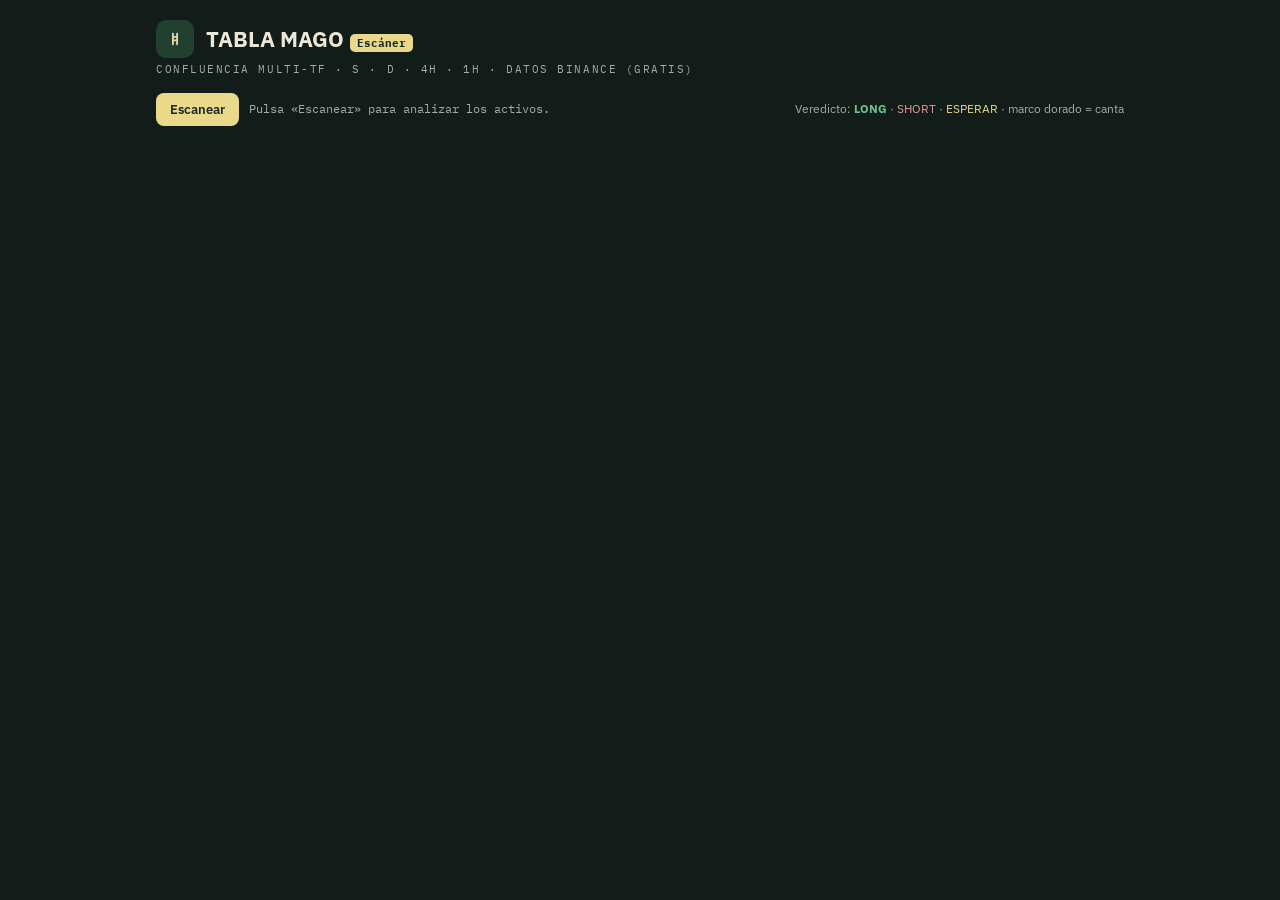
==== mago.html @ 36ef25eb "Add files via upload" ====
<!DOCTYPE html>
<html lang="es">
<head>
<meta charset="UTF-8">
<meta name="viewport" content="width=device-width, initial-scale=1.0">
<title>TABLA MAGO · Escáner</title>
<link rel="preconnect" href="https://fonts.googleapis.com">
<link href="https://fonts.googleapis.com/css2?family=IBM+Plex+Sans:wght@400;500;600;700&family=IBM+Plex+Mono:wght@500;600&display=swap" rel="stylesheet">
<style>
  :root{
    --bg:#121C18; --surface:#1B2A24; --surface2:#213229; --line:#33473E;
    --text:#ECE7D6; --muted:#9DB0A6; --gold:#EAD98A; --green:#6FBF8E; --red:#E39A9A;
    --sans:'IBM Plex Sans',system-ui,sans-serif; --mono:'IBM Plex Mono',ui-monospace,monospace;
    /* paleta MAGO (de tu Pine) */
    --cBull:#a5d6a7; --cBear:#ef9a9a; --cNeut:#fff59d; --cWarn:#ffcc80;
    --cSqzGL:#2ef527; --cSqzGD:#10780d; --cSqzRL:#d90606; --cSqzRD:#620000;
    --cBg:#eceff1; --cFrame:#b0bec5; --cHdr:#cfd8dc; --cLbl:#455a64; --cTxtD:#1a1a1a;
    --cAdx1:#e3f2fd; --cAdx2:#bbdefb; --cAdx3:#90caf9; --cAdx4:#64b5f6;
  }
  *{box-sizing:border-box}
  body{margin:0;background:var(--bg);color:var(--text);font-family:var(--sans);line-height:1.4}
  .wrap{max-width:1000px;margin:0 auto;padding:20px 16px 60px}
  header{display:flex;align-items:center;gap:12px;flex-wrap:wrap;margin-bottom:4px}
  .logo{width:38px;height:38px;border-radius:10px;background:#22402F;display:flex;align-items:center;justify-content:center}
  .brand{font-size:22px;font-weight:700}
  .brand .badge{font-family:var(--mono);font-size:11px;color:#1A2621;background:var(--gold);border-radius:5px;padding:2px 7px;margin-left:6px}
  .sub{font-family:var(--mono);font-size:11px;letter-spacing:.14em;text-transform:uppercase;color:var(--muted);margin:2px 0 16px}
  .bar{display:flex;gap:10px;align-items:center;flex-wrap:wrap;margin-bottom:14px}
  button{font-family:var(--sans);cursor:pointer}
  .btn{background:var(--gold);color:#1A2621;border:none;border-radius:8px;padding:8px 14px;font-weight:600;font-size:13px}
  .btn:disabled{opacity:.5;cursor:wait}
  .status{font-family:var(--mono);font-size:12px;color:var(--muted)}
  .legend{font-size:12px;color:var(--muted);margin-left:auto}
  .legend b{color:var(--green)} .legend .s{color:var(--red)} .legend .w{color:var(--gold)}

  /* Escáner */
  .row{display:grid;grid-template-columns:132px 96px 62px 116px 1fr 28px;gap:8px;align-items:center;
       background:var(--surface);border:1px solid var(--line);border-radius:10px;padding:9px 12px;margin-bottom:7px;cursor:pointer;transition:background .12s}
  .row:hover{background:var(--surface2)}
  .row.canta{border-color:var(--gold)}
  .asset{font-weight:600;font-size:14px}
  .asset small{display:block;color:var(--muted);font-size:11px;font-weight:400}
  .price{font-family:var(--mono);font-size:13px;text-align:right}
  .chg{font-family:var(--mono);font-size:12px;text-align:right}
  .chg.up{color:var(--green)} .chg.dn{color:var(--red)}
  .verd{font-family:var(--mono);font-size:12px;font-weight:600;text-align:center;border-radius:6px;padding:5px 4px}
  .verd.L{background:rgba(111,191,142,.15);color:var(--green);border:1px solid #3E7A57}
  .verd.S{background:rgba(227,154,154,.15);color:var(--red);border:1px solid #7a3b3b}
  .verd.E{background:rgba(234,217,138,.10);color:var(--gold);border:1px solid #7a5f2e}
  .sigmas{display:flex;gap:5px;flex-wrap:wrap}
  .sig{font-family:var(--mono);font-size:11px;padding:2px 6px;border-radius:5px;background:#14201B;border:1px solid var(--line);color:var(--muted)}
  .sig b{color:var(--text)}
  .sig.pos{border-color:#3E7A57} .sig.pos b{color:var(--green)}
  .sig.neg{border-color:#7a3b3b} .sig.neg b{color:var(--red)}
  .chev{color:var(--muted);text-align:center}
  .na{opacity:.45}

  /* Detalle: TABLA MAGO (paleta pastel) */
  .detail{display:none;margin:2px 0 12px;overflow-x:auto}
  .detail.open{display:block}
  table.mago{border-collapse:separate;border-spacing:0;background:var(--cBg);border:2px solid var(--cFrame);border-radius:8px;overflow:hidden;font-size:13px;min-width:560px}
  table.mago th,table.mago td{padding:6px 9px;text-align:center;color:var(--cTxtD);border:1px solid var(--cFrame);white-space:pre-line}
  table.mago th{background:var(--cHdr);color:var(--cLbl);font-family:var(--mono);font-weight:600}
  td.tf{background:var(--cHdr);color:var(--cLbl);font-weight:600}
  .fondo td{font-weight:600}
  .verdrow td{font-size:15px;font-weight:700}
  .sep td{padding:2px;background:var(--cFrame)}
</style>
</head>
<body>
<div class="wrap">
  <header>
    <div class="logo"><svg width="22" height="22" viewBox="0 0 32 32" fill="none"><path d="M13 8v16M19 8v16" stroke="#EDE7D2" stroke-width="2.4" stroke-linecap="round"/><path d="M13 13h6M13 18h6" stroke="#EAD98A" stroke-width="2.4" stroke-linecap="round"/></svg></div>
    <div class="brand">TABLA MAGO<span class="badge">Escáner</span></div>
  </header>
  <div class="sub">Confluencia multi-TF · S · D · 4H · 1H · datos Binance (gratis)</div>

  <div class="bar">
    <button class="btn" id="scan">Escanear</button>
    <span class="status" id="status">Pulsa «Escanear» para analizar los activos.</span>
    <span class="legend">Veredicto: <b>LONG</b> · <span class="s">SHORT</span> · <span class="w">ESPERAR</span> · marco dorado = canta</span>
  </div>

  <div id="list"></div>
</div>

<script>
// ===== Indicadores MAGO (portados del Pine v6) =====
const emaSeries=(s,p)=>{const k=2/(p+1);const o=new Array(s.length);let e=s[0];o[0]=e;for(let i=1;i<s.length;i++){e=s[i]*k+e*(1-k);o[i]=e;}return o;};
const smaAt=(s,i,p)=>{if(i+1<p)return null;let x=0;for(let k=i-p+1;k<=i;k++)x+=s[k];return x/p;};
const rmaSeries=(s,p)=>{const o=new Array(s.length).fill(null);let prev=null;for(let i=0;i<s.length;i++){const v=s[i]==null?0:s[i];if(i<p){if(i===p-1){let x=0;for(let k=0;k<p;k++)x+=(s[k]==null?0:s[k]);prev=x/p;o[i]=prev;}}else{prev=(prev*(p-1)+v)/p;o[i]=prev;}}return o;};
const highest=(h,i,p)=>{let m=-Infinity;for(let k=i-p+1;k<=i;k++)m=Math.max(m,h[k]);return m;};
const lowest=(l,i,p)=>{let m=Infinity;for(let k=i-p+1;k<=i;k++)m=Math.min(m,l[k]);return m;};
function rsiLast(c,p){if(c.length<=p)return null;let g=0,l=0;for(let i=1;i<=p;i++){const d=c[i]-c[i-1];if(d>=0)g+=d;else l-=d;}let ag=g/p,al=l/p;for(let i=p+1;i<c.length;i++){const d=c[i]-c[i-1];ag=(ag*(p-1)+(d>0?d:0))/p;al=(al*(p-1)+(d<0?-d:0))/p;}return 100-100/(1+(al===0?100:ag/al));}
function stochKLast(c,h,l,kLen,kSm){const n=c.length;const raw=new Array(n).fill(null);for(let i=kLen-1;i<n;i++){const hh=highest(h,i,kLen),ll=lowest(l,i,kLen);raw[i]=hh===ll?0:100*(c[i]-ll)/(hh-ll);}let s=0,cnt=0;for(let i=n-kSm;i<n;i++){if(raw[i]==null)return null;s+=raw[i];cnt++;}return cnt?s/cnt:null;}
const linregAt=(s,e,len)=>{let sx=0,sy=0,sxy=0,sx2=0;for(let j=0;j<len;j++){const x=j,y=s[e-len+1+j];sx+=x;sy+=y;sxy+=x*y;sx2+=x*x;}const den=len*sx2-sx*sx;if(den===0)return s[e];const sl=(len*sxy-sx*sy)/den;const it=(sy-sl*sx)/len;return it+sl*(len-1);};
function squeezeState(c,h,l,mL){const n=c.length;const val=new Array(n).fill(null);for(let i=mL-1;i<n;i++){const hh=highest(h,i,mL),ll=lowest(l,i,mL),sm=smaAt(c,i,mL);val[i]=c[i]-((hh+ll)/2+sm)/2;}const mom=linregAt(val,n-1,mL);const mp=linregAt(val,n-2,mL);const up=mom>0,ri=mom>mp;return up?(ri?2:1):(ri?-1:-2);}
function adxLast(h,l,c,len){const n=c.length;const tr=new Array(n).fill(0),pdm=new Array(n).fill(0),mdm=new Array(n).fill(0);for(let i=1;i<n;i++){const up=h[i]-h[i-1],dn=l[i-1]-l[i];pdm[i]=(up>dn&&up>0)?up:0;mdm[i]=(dn>up&&dn>0)?dn:0;tr[i]=Math.max(h[i]-l[i],Math.abs(h[i]-c[i-1]),Math.abs(l[i]-c[i-1]));}const tru=rmaSeries(tr,len),pR=rmaSeries(pdm,len),mR=rmaSeries(mdm,len);const dx=new Array(n).fill(0);for(let i=0;i<n;i++){if(tru[i]==null||tru[i]===0)continue;const pdi=100*pR[i]/tru[i],mdi=100*mR[i]/tru[i];const sm=pdi+mdi;dx[i]=sm===0?0:100*Math.abs(pdi-mdi)/sm;}const as=rmaSeries(dx,len);const a=as[n-1],ap=as[n-2];return{adx:a==null?0:a,rising:(a!=null&&ap!=null)?a>ap:true};}
function obvDirLast(c,v,mL){const n=c.length;let obv=0;const s=new Array(n);s[0]=0;for(let i=1;i<n;i++){obv+=Math.sign(c[i]-c[i-1])*v[i];s[i]=obv;}const ma=smaAt(s,n-1,mL);return ma==null?0:(s[n-1]>ma?1:-1);}
function mfiLast(h,l,c,v,len){const n=c.length;let pos=0,neg=0;const tp=i=>(h[i]+l[i]+c[i])/3;for(let i=n-len;i<n;i++){if(i<=0)continue;const mf=tp(i)*v[i];if(tp(i)>tp(i-1))pos+=mf;else if(tp(i)<tp(i-1))neg+=mf;}if(pos+neg===0)return 50;return 100-100/(1+pos/(neg||1e-9));}
const CFG={emaLen:50,rsiLen:14,rsiOB:70,rsiOS:30,rsiExtOB:80,rsiExtOS:20,kLen:14,kSmooth:3,stochOB:80,stochOS:20,momLen:20,adxLen:14,volType:"OBV",volMaLen:20,mfiLen:14,mfiOB:60,mfiOS:40};
const OPTS={useDaily:true,showH1:true,thrConf:6};
function magoTF(k){const{o,h,l,c,v}=k;const ema=emaSeries(c,CFG.emaLen);const emaDir=c[c.length-1]>ema[ema.length-1]?1:-1;const kk=stochKLast(c,h,l,CFG.kLen,CFG.kSmooth);const stochDir=kk==null?0:(kk>=CFG.stochOB?1:kk<=CFG.stochOS?-1:0);const r=rsiLast(c,CFG.rsiLen);const rsiDir=r==null?0:(r<=CFG.rsiOS?1:r>=CFG.rsiOB?-1:0);const rsiExt=r!=null&&(r>=CFG.rsiExtOB||r<=CFG.rsiExtOS);const momState=squeezeState(c,h,l,CFG.momLen);const{adx,rising}=adxLast(h,l,c,CFG.adxLen);let volDir;if(CFG.volType==="MFI"){const m=mfiLast(h,l,c,v,CFG.mfiLen);volDir=m>=CFG.mfiOB?1:m<=CFG.mfiOS?-1:0;}else volDir=obvDirLast(c,v,CFG.volMaLen);return{emaDir,momState,adx,adxRising:rising,rsiDir,rsiExt,volDir,stochDir,rsi:r,stochK:kk};}
const sqzScore=m=>m===2?1:m===-2?-1:0;
const tfSum=t=>t.emaDir+sqzScore(t.momState)+t.rsiDir+t.volDir+t.stochDir;
function countDir(t,dir){const arr=[t.emaDir,sqzScore(t.momState),t.rsiDir,t.volDir,t.stochDir];let f=0,c=0;for(const v of arr){if(dir!==0&&v===dir)f++;else if(dir!==0&&v===-dir)c++;}return{favor:f,contra:c};}
function veredicto(tfs){const sums={W:tfSum(tfs.W),D:tfSum(tfs.D),H4:tfSum(tfs.H4),H1:tfs.H1?tfSum(tfs.H1):0};const fondo=OPTS.useDaily?(sums.W+sums.D):sums.W;const dir=fondo>0?1:fondo<0?-1:0;const cW=countDir(tfs.W,dir),cD=countDir(tfs.D,dir),c4=countDir(tfs.H4,dir),c1=tfs.H1?countDir(tfs.H1,dir):{favor:0,contra:0};const totalFavor=cW.favor+(OPTS.useDaily?cD.favor:0)+c4.favor+(OPTS.showH1?c1.favor:0);const h4A=c4.contra>c4.favor&&dir!==0;const h1A=OPTS.showH1&&tfs.H1&&c1.contra>c1.favor&&dir!==0;const estado=(dir!==0&&totalFavor>=OPTS.thrConf)?dir:0;return{sums,fondo,dirFondo:dir,totalFavor,h4Against:h4A,h1Against:h1A,estado};}

// ===== Activos (cripto · Binance USDT). Edita la lista a tu gusto. =====
const ASSETS=[
 ["BTCUSDT","BTC"],["ETHUSDT","ETH"],["BCHUSDT","BCH"],["SOLUSDT","SOL"],["AAVEUSDT","AAVE"],
 ["LTCUSDT","LTC"],["LINKUSDT","LINK"],["AVAXUSDT","AVAX"],["TONUSDT","TON"],["XRPUSDT","XRP"],
 ["SUIUSDT","SUI"],["APTUSDT","APT"],["XLMUSDT","XLM"],["ADAUSDT","ADA"],["ARBUSDT","ARB"],
 ["HBARUSDT","HBAR"],["ZECUSDT","ZEC"],["TAOUSDT","TAO"],["INJUSDT","INJ"],["NEARUSDT","NEAR"],
 ["RENDERUSDT","RENDER"],["DOGEUSDT","DOGE"],["QNTUSDT","QNT"],["VIRTUALUSDT","VIRTUAL"],
 ["IOTAUSDT","IOTA"],["ENAUSDT","ENA"],["PEPEUSDT","PEPE"]
];
const TFS=[["1w","W"],["1d","D"],["4h","H4"],["1h","H1"]];
const BASE="https://data-api.binance.vision/api/v3/klines";

async function klines(sym,itv){
  const r=await fetch(`${BASE}?symbol=${sym}&interval=${itv}&limit=210`);
  if(!r.ok)throw new Error("HTTP "+r.status);
  const j=await r.json();
  const o=[],h=[],l=[],c=[],v=[];
  for(const k of j){o.push(+k[1]);h.push(+k[2]);l.push(+k[3]);c.push(+k[4]);v.push(+k[5]);}
  return {o,h,l,c,v};
}
async function analyze(sym){
  const tfs={};
  for(const[itv,key]of TFS){ tfs[key]=magoTF(await klines(sym,itv)); }
  const ver=veredicto(tfs);
  // precio y %24h desde 1h
  const kh=await klines(sym,"1h");
  const price=kh.c[kh.c.length-1];
  const p24=kh.c.length>25?kh.c[kh.c.length-25]:kh.c[0];
  const chg=(price/p24-1)*100;
  return {tfs,ver,price,chg};
}

// ===== Render =====
const dir3=v=>v===1?"Alcista":v===-1?"Bajista":"Neutro";
const colDir=v=>v===1?"var(--cBull)":v===-1?"var(--cBear)":"var(--cNeut)";
const sqzTxt=m=>m===2?"Alcista":m===1?"Alcista ¿Giro?":m===-1?"Bajista ¿Giro?":"Bajista";
const sqzCol=m=>m===2?"var(--cSqzGL)":m===1?"var(--cSqzGD)":m===-1?"var(--cSqzRD)":"var(--cSqzRL)";
const sqzTxtCol=m=>(m===1||m===-1||m===-2)?"#fff":"var(--cTxtD)";
const adxLvl=a=>a<25?"débil":a<50?"fuerte":a<75?"muy fuerte":"extremo";
const adxCol=a=>a<25?"var(--cAdx1)":a<50?"var(--cAdx2)":a<75?"var(--cAdx3)":"var(--cAdx4)";
const sumTxt=s=>s>0?"▲"+s:s<0?"▼"+Math.abs(s):"—";
const fmt=p=>p>=100?p.toLocaleString("es-ES",{maximumFractionDigits:2}):p>=1?p.toFixed(3):p.toPrecision(4);

function tfRow(lbl,t){
  const s=tfSum(t);
  return `<tr>
   <td class="tf">${lbl}</td>
   <td style="background:${colDir(Math.sign(s))}">${sumTxt(s)}</td>
   <td style="background:${colDir(t.emaDir)}">${dir3(t.emaDir)}</td>
   <td style="background:${sqzCol(t.momState)};color:${sqzTxtCol(t.momState)}">${sqzTxt(t.momState)}</td>
   <td style="background:${adxCol(t.adx)}">${Math.round(t.adx)} ${t.adxRising?"↗":"↘"}\n${adxLvl(t.adx)}</td>
   <td style="background:${colDir(t.rsiDir)}">${dir3(t.rsiDir)}${t.rsiExt?" *":""}</td>
   <td style="background:${colDir(t.volDir)}">${dir3(t.volDir)}</td>
   <td style="background:${colDir(t.stochDir)}">${dir3(t.stochDir)}</td>
  </tr>`;
}
function detailTable(d){
  const{tfs,ver}=d;
  const fondoTxt=ver.dirFondo===1?"FONDO: Alcista":ver.dirFondo===-1?"FONDO: Bajista":"FONDO: Sin dirección";
  const estTxt=ver.estado===1?"▲ LONG":ver.estado===-1?"▼ SHORT":"■ ESPERAR";
  const estCol=ver.estado===1?"var(--cBull)":ver.estado===-1?"var(--cBear)":"var(--cNeut)";
  const aviso=(ver.h4Against||ver.h1Against)?("⚠ "+(ver.h4Against?"4H ":"")+(ver.h1Against?"1H":"")+" contra"):(ver.totalFavor+" a favor");
  const avisoCol=(ver.h4Against||ver.h1Against)?"var(--cWarn)":"var(--cHdr)";
  return `<table class="mago">
   <tr><th>TF</th><th>Σ</th><th>EMA50</th><th>SQZ</th><th>ADX</th><th>RSI</th><th>${CFG.volType}</th><th>ESTO</th></tr>
   ${tfRow("S",tfs.W)}${tfRow("D",tfs.D)}${tfRow("4H",tfs.H4)}${tfRow("1H",tfs.H1)}
   <tr class="fondo"><td class="tf">S+D</td><td colspan="7" style="background:${colDir(ver.dirFondo)}">${fondoTxt}</td></tr>
   <tr class="sep"><td colspan="8"></td></tr>
   <tr class="verdrow"><td colspan="5" style="background:${estCol}">${estTxt}</td><td colspan="3" style="background:${avisoCol}">${aviso}</td></tr>
  </table>`;
}
function scanRow(name,sym,d,idx){
  const{ver,price,chg}=d;
  const vClass=ver.estado===1?"L":ver.estado===-1?"S":"E";
  const vTxt=ver.estado===1?"LONG":ver.estado===-1?"SHORT":"ESPERAR";
  const sigs=[["S",ver.sums.W],["D",ver.sums.D],["4H",ver.sums.H4],["1H",ver.sums.H1]]
    .map(([l,s])=>`<span class="sig ${s>0?'pos':s<0?'neg':''}">${l} <b>${sumTxt(s)}</b></span>`).join("");
  return `<div class="row ${ver.estado!==0?'canta':''}" onclick="toggle(${idx})">
    <div class="asset">${name}<small>${sym}</small></div>
    <div class="price">$${fmt(price)}</div>
    <div class="chg ${chg>=0?'up':'dn'}">${chg>=0?'+':''}${chg.toFixed(2)}%</div>
    <div class="verd ${vClass}">${vTxt}<br>${ver.totalFavor} a favor</div>
    <div class="sigmas">${sigs}</div>
    <div class="chev">▾</div>
  </div>
  <div class="detail" id="d${idx}">${detailTable(d)}</div>`;
}
window.toggle=i=>{const el=document.getElementById("d"+i);if(el)el.classList.toggle("open");};

const $=id=>document.getElementById(id);
async function run(){
  const btn=$("scan");btn.disabled=true;
  const list=$("list");list.innerHTML="";
  const results=[];let done=0,fail=[];
  for(const[sym,name]of ASSETS){
    $("status").textContent=`Analizando ${name}… (${done+1}/${ASSETS.length})`;
    try{ const d=await analyze(sym); results.push({sym,name,d}); }
    catch(e){ fail.push(name); }
    done++;
  }
  // BTC siempre 1º, ETH siempre 2º; el resto por confluencias (los que cantan arriba)
  const rank=r=>(r.d.ver.estado!==0?100:0)+r.d.ver.totalFavor;
  const pin=r=>r.sym==="BTCUSDT"?2:r.sym==="ETHUSDT"?1:0;
  results.sort((a,b)=>{const pd=pin(b)-pin(a);return pd?pd:rank(b)-rank(a);});
  list.innerHTML=results.map((r,i)=>scanRow(r.name,r.sym,r.d,i)).join("");
  $("status").innerHTML=`Listo · ${results.length} activos`+(fail.length?` · no disponibles: ${fail.join(", ")}`:"")+` · <span style="color:var(--muted)">actualizado ${new Date().toLocaleTimeString("es-ES")}</span>`;
  btn.disabled=false;
}
$("scan").addEventListener("click",run);
</script>
</body>
</html>
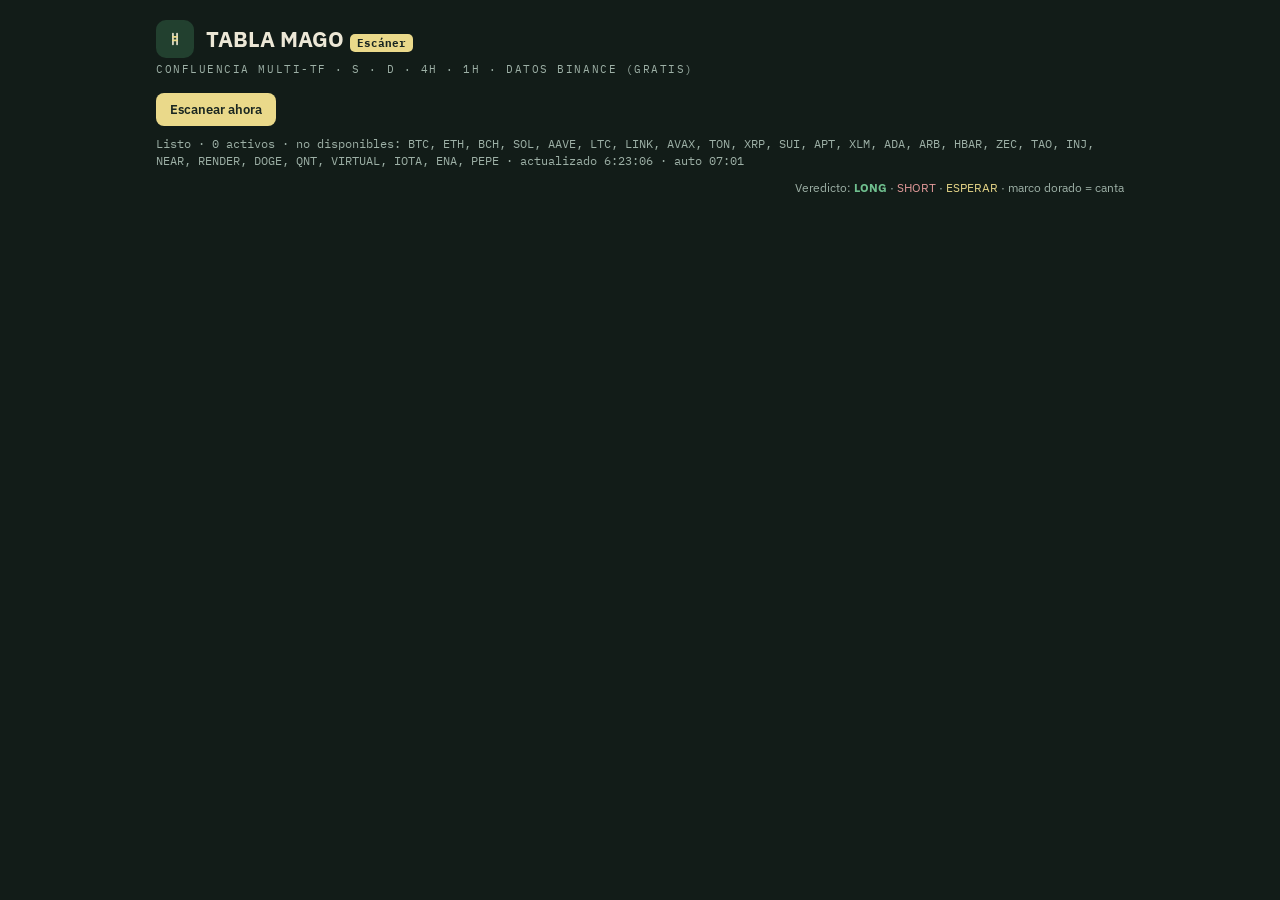
==== commit a9d6ecff: "Add files via upload" ====
--- a/mago.html
+++ b/mago.html
@@ -76,8 +76,8 @@
   <div class="sub">Confluencia multi-TF · S · D · 4H · 1H · datos Binance (gratis)</div>
 
   <div class="bar">
-    <button class="btn" id="scan">Escanear</button>
-    <span class="status" id="status">Pulsa «Escanear» para analizar los activos.</span>
+    <button class="btn" id="scan">Escanear ahora</button>
+    <span class="status" id="status">Cargando… se actualiza solo cada hora.</span>
     <span class="legend">Veredicto: <b>LONG</b> · <span class="s">SHORT</span> · <span class="w">ESPERAR</span> · marco dorado = canta</span>
   </div>
 
@@ -196,7 +196,13 @@
 window.toggle=i=>{const el=document.getElementById("d"+i);if(el)el.classList.toggle("open");};
 
 const $=id=>document.getElementById(id);
+let busy=false, autoTimer=null;
+// Próxima actualización automática: minuto :01 de la siguiente hora (cuando cierra la vela de 1H).
+function nextTick(){const now=new Date();const n=new Date(now);n.setHours(now.getHours()+1,1,0,0);return n;}
+function scheduleAuto(){ if(autoTimer)clearTimeout(autoTimer); const n=nextTick(); autoTimer=setTimeout(run, n-new Date()); return n; }
 async function run(){
+  if(busy)return;                       // evita solapes: auto y manual conviven sin pisarse
+  busy=true;
   const btn=$("scan");btn.disabled=true;
   const list=$("list");list.innerHTML="";
   const results=[];let done=0,fail=[];
@@ -211,10 +217,13 @@
   const pin=r=>r.sym==="BTCUSDT"?2:r.sym==="ETHUSDT"?1:0;
   results.sort((a,b)=>{const pd=pin(b)-pin(a);return pd?pd:rank(b)-rank(a);});
   list.innerHTML=results.map((r,i)=>scanRow(r.name,r.sym,r.d,i)).join("");
-  $("status").innerHTML=`Listo · ${results.length} activos`+(fail.length?` · no disponibles: ${fail.join(", ")}`:"")+` · <span style="color:var(--muted)">actualizado ${new Date().toLocaleTimeString("es-ES")}</span>`;
-  btn.disabled=false;
-}
-$("scan").addEventListener("click",run);
+  const n=scheduleAuto();
+  const hhmm=d=>d.toLocaleTimeString("es-ES",{hour:'2-digit',minute:'2-digit'});
+  $("status").innerHTML=`Listo · ${results.length} activos`+(fail.length?` · no disponibles: ${fail.join(", ")}`:"")+` · <span style="color:var(--muted)">actualizado ${new Date().toLocaleTimeString("es-ES")} · auto ${hhmm(n)}</span>`;
+  btn.disabled=false; busy=false;
+}
+$("scan").addEventListener("click",run);   // MANUAL: refresca cuando quieras
+run();                                       // AUTOMÁTICO: se analiza solo al abrir y cada hora
 </script>
 </body>
 </html>
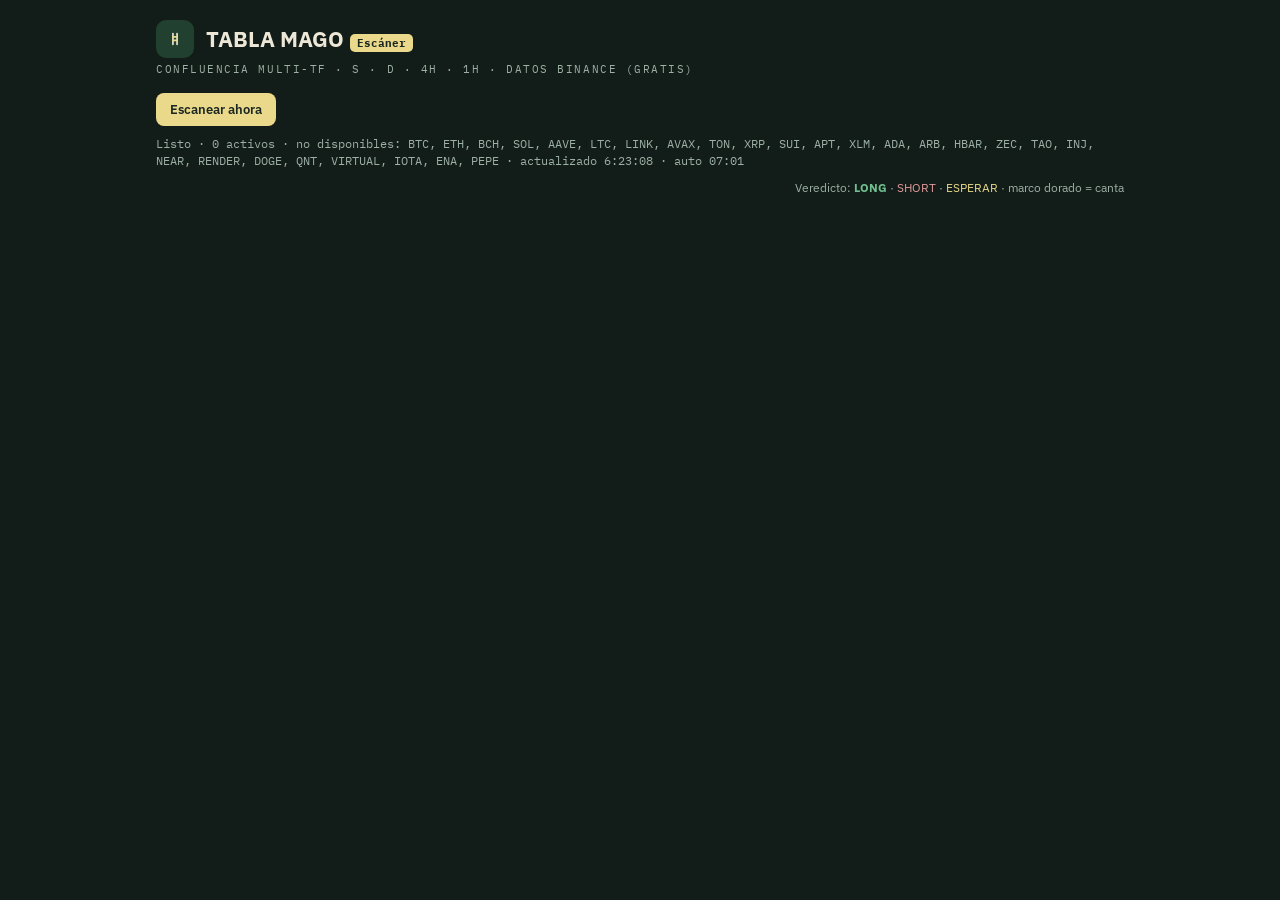
==== commit c26b387a: "Add files via upload" ====
--- a/mago.html
+++ b/mago.html
@@ -65,6 +65,20 @@
   .fondo td{font-weight:600}
   .verdrow td{font-size:15px;font-weight:700}
   .sep td{padding:2px;background:var(--cFrame)}
+
+  /* Bloque AVIZOR (derivados Coinalyze) debajo de la tabla MAGO */
+  .avz{margin-top:10px;background:var(--surface);border:1px solid var(--line);border-radius:10px;padding:11px 13px;min-width:720px}
+  .avz h4{margin:0 0 8px;font-size:12px;font-family:var(--mono);letter-spacing:.08em;text-transform:uppercase;color:var(--muted)}
+  .avz h4 .tag{color:var(--gold)}
+  .avz .fund{font-family:var(--mono);font-size:12px;color:var(--muted);margin-bottom:8px}
+  .avz .fund b{color:var(--gold)}
+  table.avzt{width:100%;border-collapse:collapse;font-family:var(--mono);font-size:12px}
+  table.avzt th,table.avzt td{padding:5px 7px;text-align:right;border-bottom:1px solid var(--line);white-space:nowrap}
+  table.avzt th{color:var(--muted);font-weight:600}
+  table.avzt td:first-child,table.avzt th:first-child{text-align:left;color:var(--text);font-weight:600}
+  .avz .up2{color:var(--green)} .avz .dn2{color:var(--red)} .avz .nt2{color:var(--muted)}
+  .avz .none{font-size:12px;color:var(--muted)}
+  .avz .stamp{font-size:10px;color:var(--muted);margin-top:7px;font-family:var(--mono)}
 </style>
 </head>
 <body>
@@ -118,6 +132,46 @@
 const TFS=[["1w","W"],["1d","D"],["4h","H4"],["1h","H1"]];
 const BASE="https://data-api.binance.vision/api/v3/klines";
 
+// ===== AVIZOR: derivados agregados (Coinalyze) desde avizor.json del mismo repo =====
+let AVIZOR=null;
+// Intenta la ruta local (tu sitio publicado) y, si falla, el avizor.json del repo por URL absoluta
+// (raw.githubusercontent permite CORS). Así funciona tanto en GitHub Pages como abriendo el archivo suelto.
+async function loadAvizor(){
+  const urls=["avizor.json?cb="+Date.now(),
+              "https://raw.githubusercontent.com/carmondegar/CARMONTRADEGAR/main/avizor.json?cb="+Date.now()];
+  for(const u of urls){ try{ const r=await fetch(u); if(r.ok){ AVIZOR=await r.json(); return; } }catch(e){ /* probamos la siguiente */ } }
+}
+const avzUsd=n=>{const a=Math.abs(n||0);const s=(n||0)<0?"-":"";if(a>=1e9)return s+"$"+(a/1e9).toFixed(1)+"B";if(a>=1e6)return s+"$"+(a/1e6).toFixed(2)+"M";if(a>=1e3)return s+"$"+(a/1e3).toFixed(0)+"K";return s+"$"+Math.round(a);};
+const avzPct=n=>((n>=0?"+":"")+n+"%");
+const avzArr=d=>d>0?"▲":d<0?"▼":"—";
+const avzCls=d=>d>0?"up2":d<0?"dn2":"nt2";
+function avizorBlock(sym){
+  const base=sym.replace("USDT","");
+  if(!AVIZOR||!AVIZOR.data||!AVIZOR.data[base])
+    return `<div class="avz"><h4>Avizor · <span class="tag">Coinalyze</span></h4><div class="none">Sin datos de derivados para ${base} todavía.</div></div>`;
+  const a=AVIZOR.data[base]; const tfs=AVIZOR.tfs||["1H","4H","12H","D"];
+  const cvdCell=v=>v==null?`<td class="nt2">—</td>`:`<td class="${avzCls(v)}">${avzArr(Math.sign(v))} ${avzUsd(Math.abs(v))}</td>`;
+  // Liquidaciones netas = long − short. >0 (más longs liquidados) = bajista ▼ rojo; <0 (más shorts) = alcista ▲ verde.
+  const liqCell=t=>{ if(t.liqLong==null&&t.liqShort==null) return `<td class="nt2">—</td>`;
+    const net=(t.liqLong||0)-(t.liqShort||0); const c=net>0?"dn2":net<0?"up2":"nt2"; const ar=net>0?"▼":net<0?"▲":"—";
+    return `<td class="${c}">${ar} ${avzUsd(Math.abs(net))}</td>`; };
+  const rows=tfs.map(tf=>{const t=a[tf]||{};
+    return `<tr><td>${tf}</td>`+
+      `<td>${t.oi==null?"—":avzUsd(t.oi)}</td>`+
+      `<td class="${avzCls(t.oiChg)}">${t.oiChg==null?"—":avzPct(t.oiChg)}</td>`+
+      `<td class="${avzCls(t.funding)}">${t.funding==null?"—":t.funding+"%"}</td>`+
+      cvdCell(t.cvdSpot)+cvdCell(t.cvdCoin)+cvdCell(t.cvdStable)+
+      liqCell(t)+`</tr>`;
+  }).join("");
+  const fundCls=a.funding>0?"up2":a.funding<0?"dn2":"nt2";
+  const px=a.price==null?"—":"$"+Number(a.price).toLocaleString("es-ES",{maximumFractionDigits:6});
+  const stamp=AVIZOR.updated?`actualizado ${new Date(AVIZOR.updated).toLocaleString("es-ES")}`:"";
+  return `<div class="avz"><h4>Avizor · <span class="tag">Coinalyze (agregado)</span></h4>`+
+    `<div class="fund">Precio ref. <b>${px}</b> · Funding actual <b class="${fundCls}">${a.funding==null?"—":a.funding+"%"}</b> · OI actual <b>${a.oi==null?"—":avzUsd(a.oi)}</b></div>`+
+    `<table class="avzt"><tr><th>TF</th><th>OI</th><th>%Δ OI</th><th>Funding</th><th>CVD Spot</th><th>CVD Fut.coin</th><th>CVD Fut.stable</th><th>Liq L−S</th></tr>${rows}</table>`+
+    `<div class="stamp">${stamp} · Liq L−S: ▲ verde = shorts liquidados (alcista) · ▼ rojo = longs liquidados (bajista)</div></div>`;
+}
+
 async function klines(sym,itv){
   const r=await fetch(`${BASE}?symbol=${sym}&interval=${itv}&limit=210`);
   if(!r.ok)throw new Error("HTTP "+r.status);
@@ -191,7 +245,7 @@
     <div class="sigmas">${sigs}</div>
     <div class="chev">▾</div>
   </div>
-  <div class="detail" id="d${idx}">${detailTable(d)}</div>`;
+  <div class="detail" id="d${idx}">${detailTable(d)}${avizorBlock(sym)}</div>`;
 }
 window.toggle=i=>{const el=document.getElementById("d"+i);if(el)el.classList.toggle("open");};
 
@@ -205,6 +259,7 @@
   busy=true;
   const btn=$("scan");btn.disabled=true;
   const list=$("list");list.innerHTML="";
+  await loadAvizor();                     // trae los derivados frescos (avizor.json) en cada escaneo
   const results=[];let done=0,fail=[];
   for(const[sym,name]of ASSETS){
     $("status").textContent=`Analizando ${name}… (${done+1}/${ASSETS.length})`;
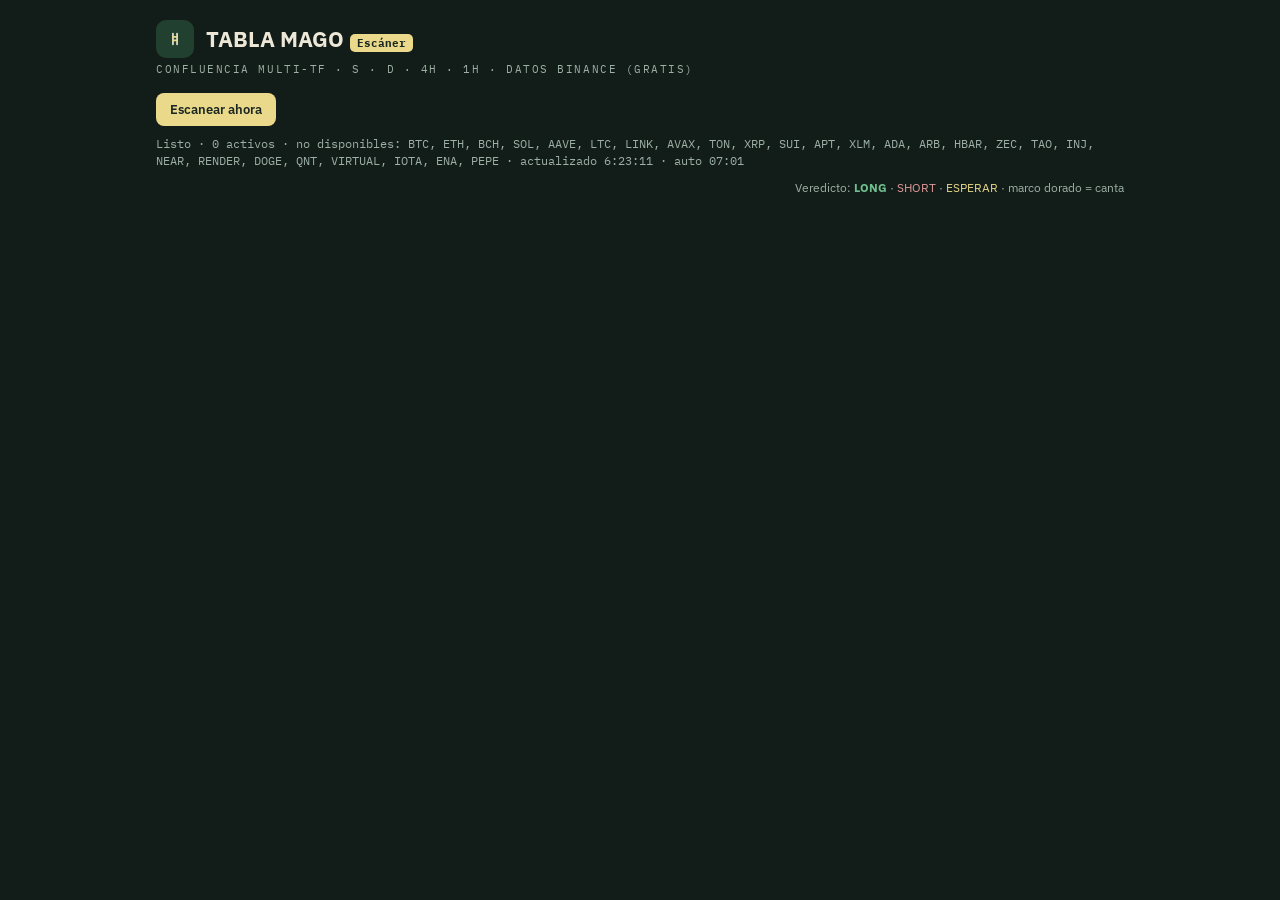
==== commit ad7024e8: "Add files via upload" ====
--- a/mago.html
+++ b/mago.html
@@ -142,6 +142,8 @@
   for(const u of urls){ try{ const r=await fetch(u); if(r.ok){ AVIZOR=await r.json(); return; } }catch(e){ /* probamos la siguiente */ } }
 }
 const avzUsd=n=>{const a=Math.abs(n||0);const s=(n||0)<0?"-":"";if(a>=1e9)return s+"$"+(a/1e9).toFixed(1)+"B";if(a>=1e6)return s+"$"+(a/1e6).toFixed(2)+"M";if(a>=1e3)return s+"$"+(a/1e3).toFixed(0)+"K";return s+"$"+Math.round(a);};
+// como avzUsd pero SIN "$" (para CVD, que va en unidades nativas de Coinalyze)
+const avzNum=n=>{const a=Math.abs(n||0);const s=(n||0)<0?"-":"";if(a>=1e9)return s+(a/1e9).toFixed(2)+"B";if(a>=1e6)return s+(a/1e6).toFixed(2)+"M";if(a>=1e3)return s+(a/1e3).toFixed(2)+"K";return s+Math.round(a);};
 const avzPct=n=>((n>=0?"+":"")+n+"%");
 const avzArr=d=>d>0?"▲":d<0?"▼":"—";
 const avzCls=d=>d>0?"up2":d<0?"dn2":"nt2";
@@ -150,7 +152,8 @@
   if(!AVIZOR||!AVIZOR.data||!AVIZOR.data[base])
     return `<div class="avz"><h4>Avizor · <span class="tag">Coinalyze</span></h4><div class="none">Sin datos de derivados para ${base} todavía.</div></div>`;
   const a=AVIZOR.data[base]; const tfs=AVIZOR.tfs||["1H","4H","12H","D"];
-  const cvdCell=v=>v==null?`<td class="nt2">—</td>`:`<td class="${avzCls(v)}">${avzArr(Math.sign(v))} ${avzUsd(Math.abs(v))}</td>`;
+  const cvdCell=v=>v==null?`<td class="nt2">—</td>`:`<td class="${avzCls(v)}">${avzArr(Math.sign(v))} ${avzNum(Math.abs(v))}</td>`;
+  const totSpan=v=>v==null?`<span class="nt2">—</span>`:`<span class="${avzCls(v)}">${avzArr(Math.sign(v))} ${avzNum(Math.abs(v))}</span>`;
   // Liquidaciones netas = long − short. >0 (más longs liquidados) = bajista ▼ rojo; <0 (más shorts) = alcista ▲ verde.
   const liqCell=t=>{ if(t.liqLong==null&&t.liqShort==null) return `<td class="nt2">—</td>`;
     const net=(t.liqLong||0)-(t.liqShort||0); const c=net>0?"dn2":net<0?"up2":"nt2"; const ar=net>0?"▼":net<0?"▲":"—";
@@ -168,6 +171,7 @@
   const stamp=AVIZOR.updated?`actualizado ${new Date(AVIZOR.updated).toLocaleString("es-ES")}`:"";
   return `<div class="avz"><h4>Avizor · <span class="tag">Coinalyze (agregado)</span></h4>`+
     `<div class="fund">Precio ref. <b>${px}</b> · Funding actual <b class="${fundCls}">${a.funding==null?"—":a.funding+"%"}</b> · OI actual <b>${a.oi==null?"—":avzUsd(a.oi)}</b></div>`+
+    `<div class="fund">CVD total · Spot <b>${totSpan(a.cvdTotSpot)}</b> · Fut.coin <b>${totSpan(a.cvdTotCoin)}</b> · Fut.stable <b>${totSpan(a.cvdTotStable)}</b></div>`+
     `<table class="avzt"><tr><th>TF</th><th>OI</th><th>%Δ OI</th><th>Funding</th><th>CVD Spot</th><th>CVD Fut.coin</th><th>CVD Fut.stable</th><th>Liq L−S</th></tr>${rows}</table>`+
     `<div class="stamp">${stamp} · Liq L−S: ▲ verde = shorts liquidados (alcista) · ▼ rojo = longs liquidados (bajista)</div></div>`;
 }
